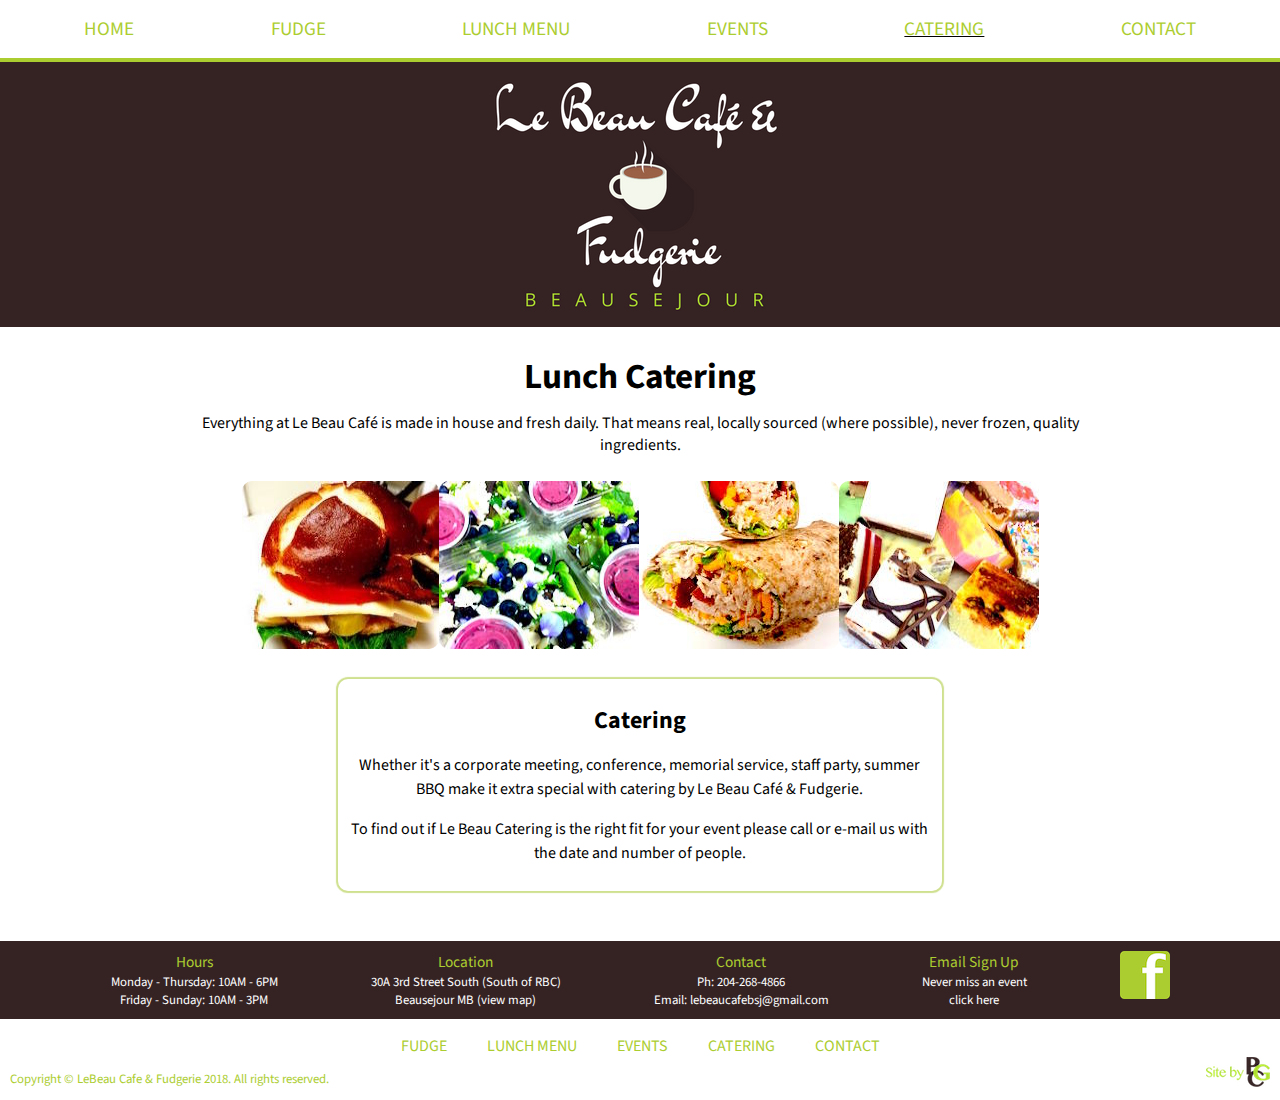
==== catering.html @ c59b92bf "changed hours in foooter" ====
<!DOCTYPE html>
<html>
   <head>
        <title>Lunch Catering by Le Beau Café</title>
        <meta charset="UTF-8" lang="en">
        <meta name="viewport" content="width=device-width, initial-scale=1.0">
        <meta name="description" content="Need an event catered in Beausejour? Call or e-mail us for the best, fresh, quality sandwiches, soups, wraps, salads, desserts and more">
        <script src="./app.js" type="text/javascript"></script>
        <link href="https://fonts.googleapis.com/css?family=Source+Sans+Pro" rel="stylesheet">
        <link href="./main.css" rel="stylesheet">
        <link rel="icon" href="./images/specialicon.ico" type="image/x-icon"/>
        
    </head>
    <body>
        <nav class="mainNav">
            <ul class="navList">
                <li><a href="index.html">HOME</a></li>
                <li><a href="./fudge.html">Fudge</a></li>
                <li><a href="./lunch.html">Lunch Menu</a></li>
                <li><a href="./events.html">Events</a></li>
                <li class="current"><a href="./catering.html">Catering</a></li>
                <li><a href="./contact.html">Contact</a></li>
            </ul>
        </nav>
        <header class="mainHeader">
              
           <img src="./images/Le_Beau_Cafe_&_Fudgerie_logo.png" alt="Le Beau Cafe and Fudgerie logo" class="mainLogoFudge"> 
              <h2 class="tagline fudgeTagLine">Fudge | Gourmet Coffee | Fresh Lunch Daily | Painting Parties | Patio | Craft Beer | Wine</h2>

        </header>
        <div class="mainContainer">
            <h1 class="lunchHeading">Lunch Catering</h1>
            <p class="lunchTagline">Everything at Le Beau Café is made in house and fresh daily. That means real, locally sourced (where possible), never frozen, quality ingredients.</p>
            <div class="lunchContainer">
                    <img src="./images/sandwich_lunch.jpg" class="lunchPic p1" alt="fresh healthy lunch sandwich">
                    <img src="./images/salads_catering_lunch.jpg" class="lunchPic" id="p2" alt="salads ready to go out, lunch catering">
                    <img src="./images/lunch_wrap_healthy.jpg" class="lunchPic" id="p4" alt="healthy lunch wrap on multigrain tortilla">
                    <img src="./images/dessert_catered_lunch_beausejour.jpg" class="lunchPic" id="p3" alt="dessert, assortment of fudge">
                    
        
                <div class="lunchContent">
            
                    <div class="prices cateringContent">
                    <h2>Catering</h2>
                    <p>Whether it's a corporate meeting, conference, memorial service, staff party, summer BBQ make it extra special with catering by Le Beau Café &amp; Fudgerie. </p>
                    <p>To find out if Le Beau Catering is the right fit for your event please call or e-mail us with the date and number of people.</p>
                    </div>
                
                </div>
            </div>
        </div>
        
        
        <footer>
            <div class="subFooter">
                 <ul class="footerHours foot">
                    <li class="title">Hours</li>
                    <li>Monday - Thursday: 10AM - 6PM</li>
		    <li>Friday - Sunday: 10AM - 3PM</li>
                </ul>
                <ul class="footerContact foot">
                    <li class="title">Location</li>
                    <li>30A 3rd Street South (South of RBC)</li>
                    <li>Beausejour MB <a href="https://www.google.ca/maps/place/Le+Beau+Caf%C3%A9+%26+Fudgerie/@50.0611235,-96.5162336,15z/data=!4m5!3m4!1s0x0:0x12f43fe8c7fe81f3!8m2!3d50.0611235!4d-96.5162336" target="_blank">(view map)</a></li>
                </ul>
                
                <ul class="footerContact foot">
                    <li class="title">Contact</li> 
                    <li><a href="tel:1-204-268-4866">Ph: 204-268-4866</a></li>
                    <li><a href="mailto: lebeaucafebsj@gmail.com">Email: lebeaucafebsj@gmail.com</a></li>
                </ul>
                <ul class="footerContact foot">
                    <li class="title">Email Sign Up</li>
                    <li>Never miss an event</li>
                    <li>click here</li>
                </ul>
                <a href="https://www.facebook.com/Le-Beau-Caf%C3%A9-Fudgerie-552118438232093/" target="_blank"><img src="./images/green-fb.png" class="fbLogo foot"></a>
                
                </div>
            
            <div class="mainFooter">
                <ul class="footerNav">
                    <li><a href="./fudge.html">FUDGE</a></li>
                    <li><a href="./lunch.html">LUNCH MENU</a></li>
                    <li><a href="./events.html">EVENTS</a></li>
                    <li><a href="./catering.html">CATERING</a></li>
                    <li><a href="./contact.html">CONTACT</a></li>
                </ul>
            </div>
			<div class="bottomLinks">
				<p class="copyright">Copyright &copy; LeBeau Cafe &amp; Fudgerie 2018. All rights reserved.</p>
            	<a href="http://www.pennygibson.com" class="siteBy" target="_blank" ><img src="images/winnipeg-web-design-seo.png" alt="web designer, SEO expert and content marketing consultant Penny Gibson in Winnipeg, MB"></a>
			
			</div>
            
        </footer>
    </body>
</html>
---- main.css ----
/*********************
SITE COLORS
Lime Green - #ACDD30
Brown - #352324
Purple - #8332B2 
Pink - #DA17AF
Fonts- font-family: 'Source Sans Pro', sans-serif;
**********************/

*{
    box-sizing: border-box;
}
*:focus {
	outline:none;
}

body{
    font-family: 'Source Sans Pro', sans-serif;
    margin: 0 auto; /*to center in browser windown when max-width is exceeded */
    display: flex;
    flex-direction:column;
    min-height: 100vh;
}

ul{
    list-style: none;
    padding: 0;
    margin: 0;
}

a {
    text-decoration: none;
}

.current {
    text-decoration: underline;
}
.mainNav{
	border-bottom: 4px solid #accd30; 
  }

.mainNav ul{
    display: flex;
    padding: 15px 0;
    justify-content: space-between;
    width: 90%;
    margin: 0 auto;
}
button, a{
    transition: all .6s ease;
}

.mainNav a{
    color: #ACCD30;
    padding: 20px;
    font-size: 1.2em;
    text-transform: uppercase;
    transition: color 0.6s ease;
}

.mainNav a:hover{
    color: #352324;
}
.mainHeader{
    background-color:#352324;
    display: flex;
    flex-direction: column;
    justify-content: center;
}
.mainHeader img{
    align-self: center;
}
.tagline{
    display: none;
}

.mainContainer{
    display: flex;
    flex-wrap: wrap;
    width: 90%;
    max-width: 1400px; 
    margin: 20px auto;
    justify-content: center;
    flex: 1;
}

.items{
    border-radius: 10px;
    text-align: center;
    margin: 0 20px;
    flex: 1 25%;
}

.fudge, .lunch, .events{
	margin: 60px 20px;
}

.items img{
    border-radius: 15px;
   
}

.homeImage{
    display: none;
}

.fudge a{
    color: #accd30;
}

.items h2{
    color: #accd30;
	font-size: 1.8em;
}
.items p{
    padding: 0 10px;
}
.items h2:hover{
    color: #ACCD30;
}
footer{
    background-color: #352324;
    color: white;
}
.mainFooter,
.footerNav{
    background-color: white;
    display: flex;
    flex-direction: row;
    justify-content:space-between;
    flex-wrap:wrap;
    margin: 0 auto;
    padding: 8px 8px 0;
}
.footerNav a{
    color: #accd30;
    padding: 20px;
}
.footerNav a:hover{
    color: #352324;
	letter-spacing: .1em;
}
.foot li{
    text-align: center;
}
.fbLogo:hover{
	opacity: 0.7;
}

.subFooter{
    background-color: #352324;
    color: white;
    font-size: .8em;
    display: flex;
    width: 90%;
    margin: 10px auto;
    flex-wrap: wrap;
    justify-content: space-around;
}
.bottomLinks{
	display: flex;
	justify-content: space-between;
	background-color: white;
	padding: 0 10px;
}
.copyright{
	font-size: .8em;
	color: #accd30;
}

.title{
    text-align: center;
    color: #ACCD30;
    font-size: 1.2em;
}

.fudgeHeader{
    background-image: url(images/cheesecake-bg.jpg);
    background-repeat:no-repeat;
    background-position: center;
    height: 350px;
    width: 100%; 
    display: flex;
    flex-direction: column;
    justify-content: center;
    
}
.fudgePageHeader{
    background-image: none;
    height: 270px;
}

/*****************
Fudge Page header
*****************/
.fudgePagePic{
    background-image: url(images/bg_fudge_page.jpg)
    
}
.list{
    align-self: center;
}

#button1, #button2 {
    margin-bottom: 30px
}
.fudgeLocations, .flavourList{
    display: none;
}
#retailerList{
    color: #453524;
}
#retailerList:hover{
    color: #accd30;
}
.fudge li{
    line-height: 1.5em; 
}

/*.fudgeFB{
	max-width: 80%;
	margin: 0 30px;
	display: flex;
	flex-direction: column;
}

/*****************/

.fudgePageHeader .mainLogoFudge{
    margin-top: 0;
    opacity:1.0; 
}
.mainLogoFudge{
    padding-top:0;
}
#smHomeLogo{
    display: none;
}

.lunchContent1.fudgeP{
    box-shadow: 1px 1px 1px 2px #d3d3d3;
    border: none;
    height: 100%;
}
.lunchContent3.fudgeP{
    margin: 0 18px;
    box-shadow: 1px 1px 1px 2px #d3d3d3;
    border: none;
}
.fudgeFB{
	text-align: center;
    border-radius: 10px;
    line-height: 1.5em;
	margin: 0 auto;
	max-width: 80%;
}
.fudgeFB div{
	padding: 0 10px;
} 


.footerContact a{
        color: white;
    }
    .footerContact a:hover{
        color: #ACCD30;
    }
/*****************************************
LUNCH PAGE
*****************************************/

.lunchHeading, .lunchTagline{
    text-align: center;
    width: 80%;
    margin: 5px auto;
}
.lunchHeading{
    font-size: 2.2em;
}
.lunchContainer{
    display: flex;
    flex-wrap: wrap;
    width: 80%;
    margin: 0 auto;
    justify-content: center;
}
.lunchContent{
    display: flex;
    flex-wrap:wrap;
    justify-content:center;
    padding: 30px;
}
.lunchContent1, .lunchContent3{
    flex: 2 30%;
    text-align: center;
    padding: 10px;
    border-radius: 10px;
    line-height: 1.5em;
	box-shadow: 0px 0px 1px 2px #cfe08f;
}

.bottomSection{
    display: flex;
    flex-wrap: wrap;
    justify-content: center; 
}

.prices{
   text-align: center;
    margin: 0 30px;
    padding: 10px;
    border-radius: 10px;
    line-height: 1.5em;
	box-shadow: 0px 0px 1px 2px #cfe08f;
 }
.lunchPic{
    border-radius: 10px;
}
.lunchTagline{
    padding-bottom: 20px;
}

/*********************************************
            EVENTS PAGE
*********************************************/
.eventsHeading{
    text-align: center;
    margin-bottom: 2px auto;
    flex: 1 100%;
}

h1#eventHeading{
    text-align: center;
    font-size: 1.7em;
}

.eventsPageContainer{
    width: 85%;
}
button#button2, button.eventsButton{
    background-color: #accd30;
    color: white;
    min-width: 200px;
    max-width: 250px;
    border: 2px solid #accd30;
    margin-top:10px;
    transition: all .6s ease;
    font-weight: bold;
	border-radius: 6px;
	padding: 6px 2px;
	letter-spacing: .1em;
}
button#button2:hover, button.eventsButton:hover{
    opacity: .7;
    box-shadow: 2px 2px 4px grey;

    background-color: #accd30;
}
.eventsPageContainer h2{
    color: #453524;
}
.eventsHeading a{
    color: #accd30;
}
.eventImageSm{
    display: none;
}
/*********************************************
CONTACT US PAGE
*********************************************/

.contactHeading{
    text-align: center;
}
.contactPic{
    margin-left: 40px;
    align-self:flex-start;
    border: 3px solid #accd30;
    border-radius: 8px;
}
.image{
    display: flex;
    flex-wrap: wrap;
    justify-content: center;
    width: 90%;
    margin: 0 auto;
    font-size: 1.2em;
}

.image li{
    text-align: center;
}
.image a{
    color: #352324;
}
.image a:hover{
    color: #ACCD30;
}
/*********************************
CATERING PAGE
*********************************/
.cateringContent{
    width: 70%;
}

/***********************************************
MEDIA QUERIES
************************************************/
@media (max-width: 1200px){
    .eventsPageContainer{
        width: 100%;
        margin:0 auto;
}
    .eventsPage{
        margin: 0 auto;
        padding: 0;
    }
}
@media (max-width: 1030px){
    .mainNav ul{
        width: 100%;
    }
    #p4, #p8{
        display: none;
    }
    .lunchContent3{
        flex: 1 100%;
        margin-top: 20px;
    }
    .lunchContent3.fudgeP{
      margin: 0 auto;
    }
    .lunchContent1.fudgeP{
    height: auto;
    }
    .prices{
        margin: 0 0 0 30px;
    }
    .image{
        width: 100%;
    }
    .contactPic{
        margin-left: 10px;
    }
    .emailSignUp{
        margin: 0 auto;
        width: 80%;
    }

}

@media (max-width: 960px){
    #homeLogo{
        display: none;
    }
    #smHomeLogo{
        display: block;
    }
}

@media (max-width: 875px){
    .mainNav a{
        padding:10px;
    }
    
    .items{
        flex: 1 40%;
    }
    .fudge, .lunch, .events{
	margin: 5px;
	}
    .lunchContainer{
        width: 90%;
    }
    .lunchContent1, .lunchContent2, .lunchContent3{
        flex: 1 100%;
        margin: 0;
    }
    .lunchContent1, .lunchContent3{
        padding: 0;
        border: none;
    }
     .lunchContent3.fudgeP, .lunchContent1.fudgeP{
         margin: 4px auto;
         padding: 4px;
     }
	
	.fudgeFB{
		max-width: 84%;
		margin-top: -24px;
		padding: 0;
		box-shadow:1px 1px 1px 2px #d3d3d3;
		}
    .prices{
        order: -1;
    }
    .contactPic{
        margin: 0;
    }
}


@media (max-width: 550px){
    .tagline{
        font-size: .8em;
        background-color:#ACCD30;
        display: block;
        color: white;
        text-align: center;
      }
    .mainNav ul{
        flex-direction: column;
        justify-content: center;
        align-items: center;
    }
    .mainNav{
        background-color: white;
    }
    .mainNav a{
        font-size: 1.3em;
        color: #ACCD30;
    }
    .mainNav li{
        padding-bottom: 15px;
    }
    .mainHeader{
        height: 100%;
        }
    .mainLogoFudge{
        margin-top:0;
    }
    .mainHeader img{
        width: 100%;
        margin-top:50px;
    }
   .fudgeHeader{
       background-image: none; 
       height: 100%;
    } 
    
    .mainContainer{
        height: 100%;
        display: flex;
        flex-direction: column;
    }
    
    .items{
        flex: 1 1 0;
    }
    .homeImage{
        display: block;
        margin: 0 auto;
    }
    .footerNav{
        justify-content: center;
        padding-bottom: 15px;
    }
    .footerNav li{
        padding: 10px 0;
        font-size: .8em;
        
    }
    
    .subFooter{
        flex-direction: column;
        justify-content: center;
        align-items: center;
    }
    .lunchContainer{
        width: 100%;
    }
    
    #p2, #p3, #p6, #p7{
        display: none;
    }
    .contactPic{
        display: none;
    }
    .image{
        line-height: 1.8em;
    }
    .fudgePic{
        width: 100%;
    }

}

@media(max-width: 300px){
    .eventImageLg{
        display: none;
    }
}
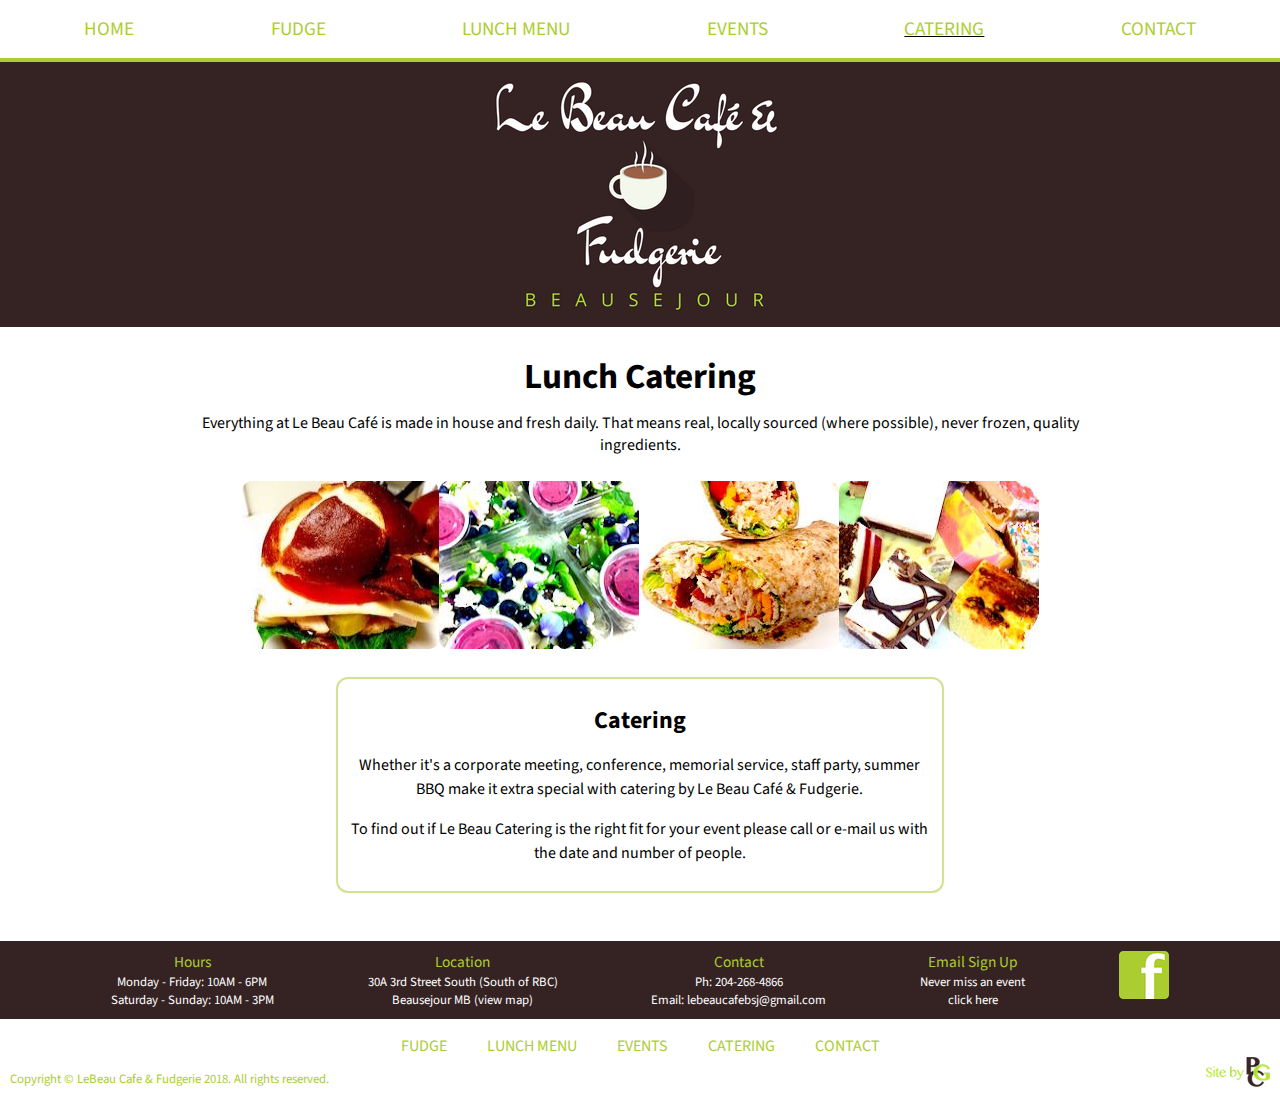
==== commit 695917a5: "updated hours" ====
--- a/catering.html
+++ b/catering.html
@@ -53,10 +53,10 @@
         
         <footer>
             <div class="subFooter">
-                 <ul class="footerHours foot">
+                <ul class="footerHours foot">
                     <li class="title">Hours</li>
-                    <li>Monday - Thursday: 10AM - 6PM</li>
-		    <li>Friday - Sunday: 10AM - 3PM</li>
+                    <li>Monday - Friday: 10AM - 6PM</li>
+					<li>Saturday - Sunday: 10AM - 3PM</li>
                 </ul>
                 <ul class="footerContact foot">
                     <li class="title">Location</li>
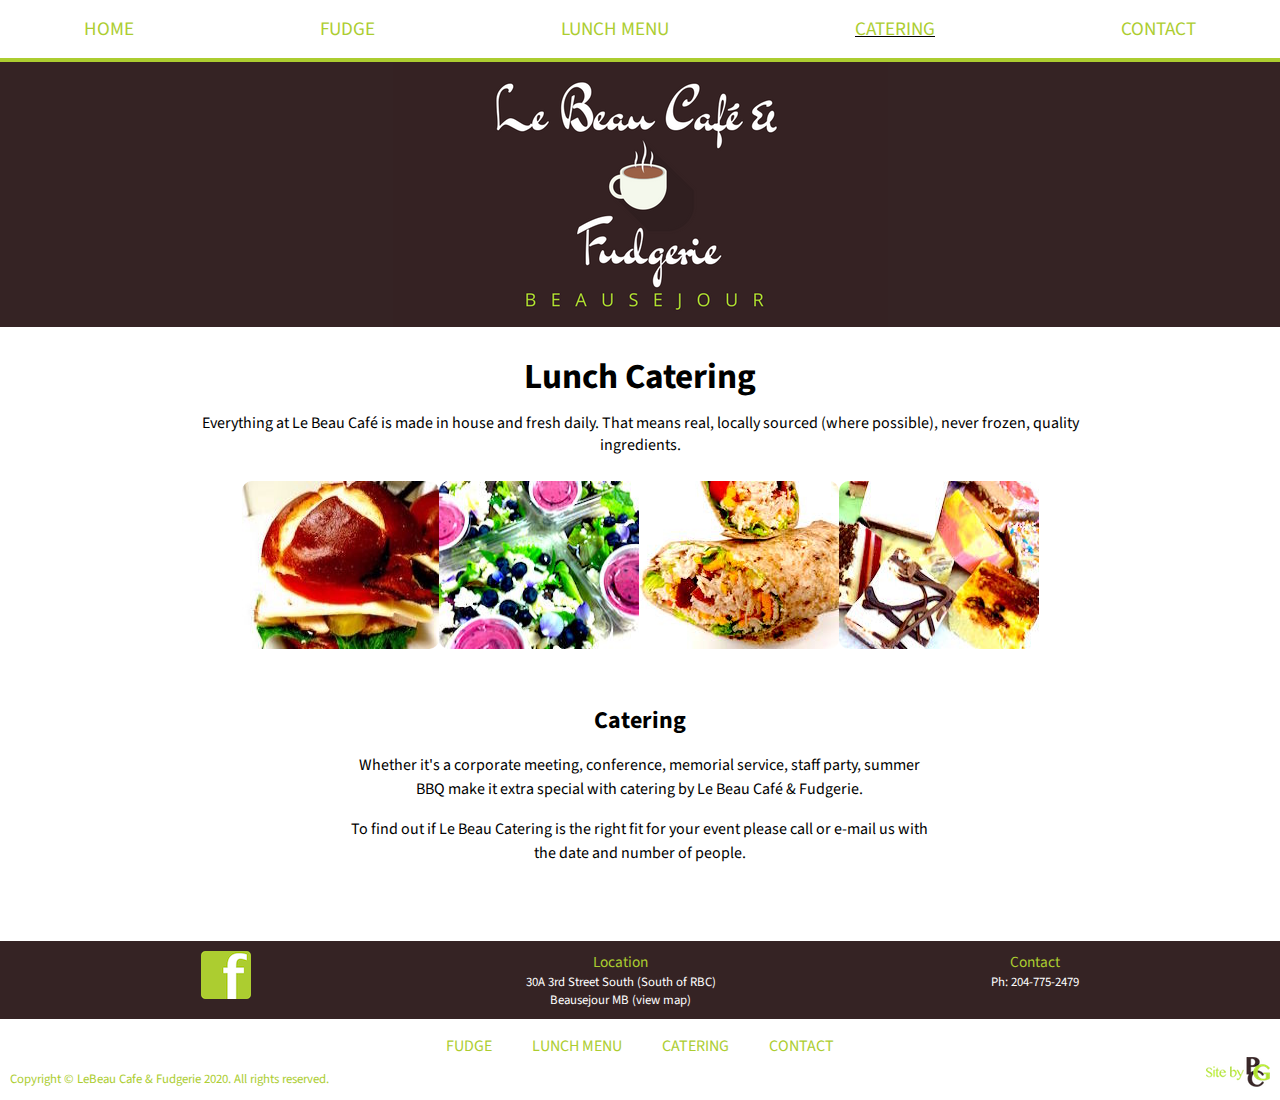
==== commit c23f6dab: "updates for new owner" ====
--- a/catering.html
+++ b/catering.html
@@ -17,7 +17,6 @@
                 <li><a href="index.html">HOME</a></li>
                 <li><a href="./fudge.html">Fudge</a></li>
                 <li><a href="./lunch.html">Lunch Menu</a></li>
-                <li><a href="./events.html">Events</a></li>
                 <li class="current"><a href="./catering.html">Catering</a></li>
                 <li><a href="./contact.html">Contact</a></li>
             </ul>
@@ -52,43 +51,33 @@
         
         
         <footer>
-            <div class="subFooter">
-                <ul class="footerHours foot">
-                    <li class="title">Hours</li>
-                    <li>Monday - Friday: 10AM - 6PM</li>
-					<li>Saturday - Sunday: 10AM - 3PM</li>
-                </ul>
+             <div class="subFooter">
+               <a href="https://www.facebook.com/lebeaufudge/" target="_blank"><img src="./images/green-fb.png" class="fbLogo foot"></a>
+                
                 <ul class="footerContact foot">
                     <li class="title">Location</li>
                     <li>30A 3rd Street South (South of RBC)</li>
                     <li>Beausejour MB <a href="https://www.google.ca/maps/place/Le+Beau+Caf%C3%A9+%26+Fudgerie/@50.0611235,-96.5162336,15z/data=!4m5!3m4!1s0x0:0x12f43fe8c7fe81f3!8m2!3d50.0611235!4d-96.5162336" target="_blank">(view map)</a></li>
                 </ul>
-                
+				
                 <ul class="footerContact foot">
                     <li class="title">Contact</li> 
-                    <li><a href="tel:1-204-268-4866">Ph: 204-268-4866</a></li>
-                    <li><a href="mailto: lebeaucafebsj@gmail.com">Email: lebeaucafebsj@gmail.com</a></li>
+                    <li><a href="tel:1-204-775-2479">Ph: 204-775-2479</a></li>
                 </ul>
-                <ul class="footerContact foot">
-                    <li class="title">Email Sign Up</li>
-                    <li>Never miss an event</li>
-                    <li>click here</li>
-                </ul>
-                <a href="https://www.facebook.com/Le-Beau-Caf%C3%A9-Fudgerie-552118438232093/" target="_blank"><img src="./images/green-fb.png" class="fbLogo foot"></a>
+               
+                
                 
                 </div>
-            
             <div class="mainFooter">
                 <ul class="footerNav">
                     <li><a href="./fudge.html">FUDGE</a></li>
                     <li><a href="./lunch.html">LUNCH MENU</a></li>
-                    <li><a href="./events.html">EVENTS</a></li>
                     <li><a href="./catering.html">CATERING</a></li>
                     <li><a href="./contact.html">CONTACT</a></li>
                 </ul>
             </div>
 			<div class="bottomLinks">
-				<p class="copyright">Copyright &copy; LeBeau Cafe &amp; Fudgerie 2018. All rights reserved.</p>
+				<p class="copyright">Copyright &copy; LeBeau Cafe &amp; Fudgerie 2020. All rights reserved.</p>
             	<a href="http://www.pennygibson.com" class="siteBy" target="_blank" ><img src="images/winnipeg-web-design-seo.png" alt="web designer, SEO expert and content marketing consultant Penny Gibson in Winnipeg, MB"></a>
 			
 			</div>
--- a/main.css
+++ b/main.css
@@ -146,6 +146,9 @@
 .fbLogo:hover{
 	opacity: 0.7;
 }
+#fbLogo{
+	align-self:center;
+}
 
 .subFooter{
     background-color: #352324;
@@ -291,12 +294,12 @@
     padding: 30px;
 }
 .lunchContent1, .lunchContent3{
-    flex: 2 30%;
+    flex: 1;
     text-align: center;
     padding: 10px;
+	margin: 0 20px;
     border-radius: 10px;
     line-height: 1.5em;
-	box-shadow: 0px 0px 1px 2px #cfe08f;
 }
 
 .bottomSection{
@@ -311,7 +314,6 @@
     padding: 10px;
     border-radius: 10px;
     line-height: 1.5em;
-	box-shadow: 0px 0px 1px 2px #cfe08f;
  }
 .lunchPic{
     border-radius: 10px;
@@ -375,7 +377,6 @@
 .contactPic{
     margin-left: 40px;
     align-self:flex-start;
-    border: 3px solid #accd30;
     border-radius: 8px;
 }
 .image{
@@ -395,6 +396,9 @@
 }
 .image a:hover{
     color: #ACCD30;
+}
+.contactTitle{
+	padding: 20px 0;
 }
 /*********************************
 CATERING PAGE
@@ -415,6 +419,11 @@
         margin: 0 auto;
         padding: 0;
     }
+}
+@media (max-width: 1200px){
+	.lunchContent3.fudgeP, .lunchContent1.fudgeP{
+		box-shadow:0 0 0;
+	}
 }
 @media (max-width: 1030px){
     .mainNav ul{
@@ -489,7 +498,6 @@
 		max-width: 84%;
 		margin-top: -24px;
 		padding: 0;
-		box-shadow:1px 1px 1px 2px #d3d3d3;
 		}
     .prices{
         order: -1;
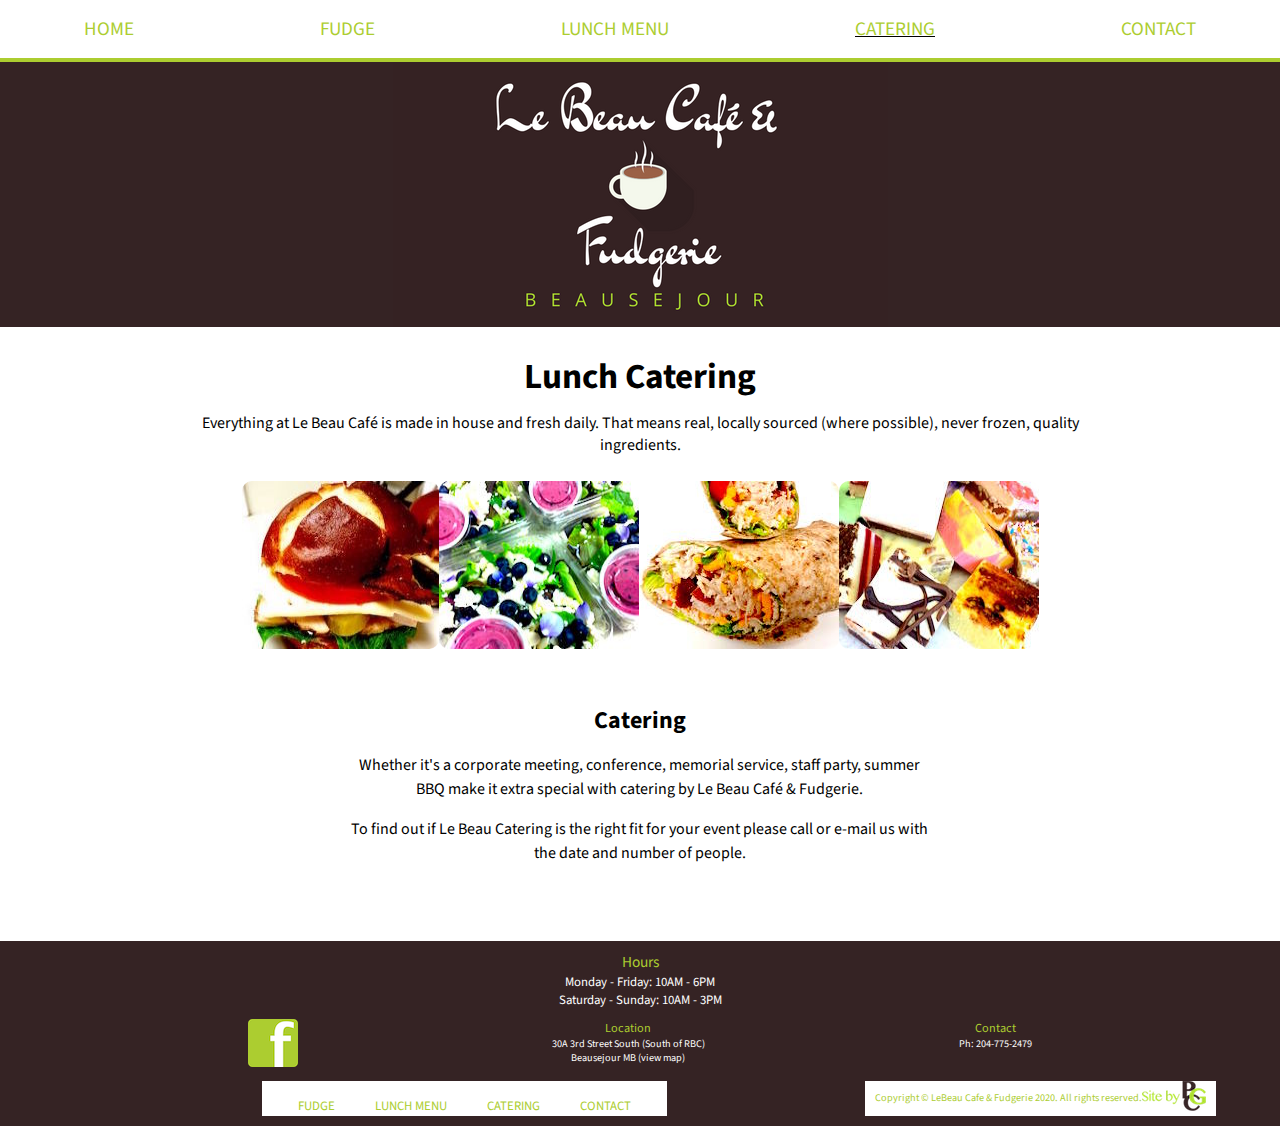
==== commit 5a8f0f12: "resolved conflicts" ====
--- a/catering.html
+++ b/catering.html
@@ -51,6 +51,15 @@
         
         
         <footer>
+            <div class="subFooter">
+                 <ul class="footerHours foot">
+                    <li class="title">Hours</li>
+
+                    <li>Monday - Friday: 10AM - 6PM</li>
+					<li>Saturday - Sunday: 10AM - 3PM</li>
+
+
+                </ul>
              <div class="subFooter">
                <a href="https://www.facebook.com/lebeaufudge/" target="_blank"><img src="./images/green-fb.png" class="fbLogo foot"></a>
                 
@@ -81,6 +90,7 @@
             	<a href="http://www.pennygibson.com" class="siteBy" target="_blank" ><img src="images/winnipeg-web-design-seo.png" alt="web designer, SEO expert and content marketing consultant Penny Gibson in Winnipeg, MB"></a>
 			
 			</div>
+			</div>
             
         </footer>
     </body>
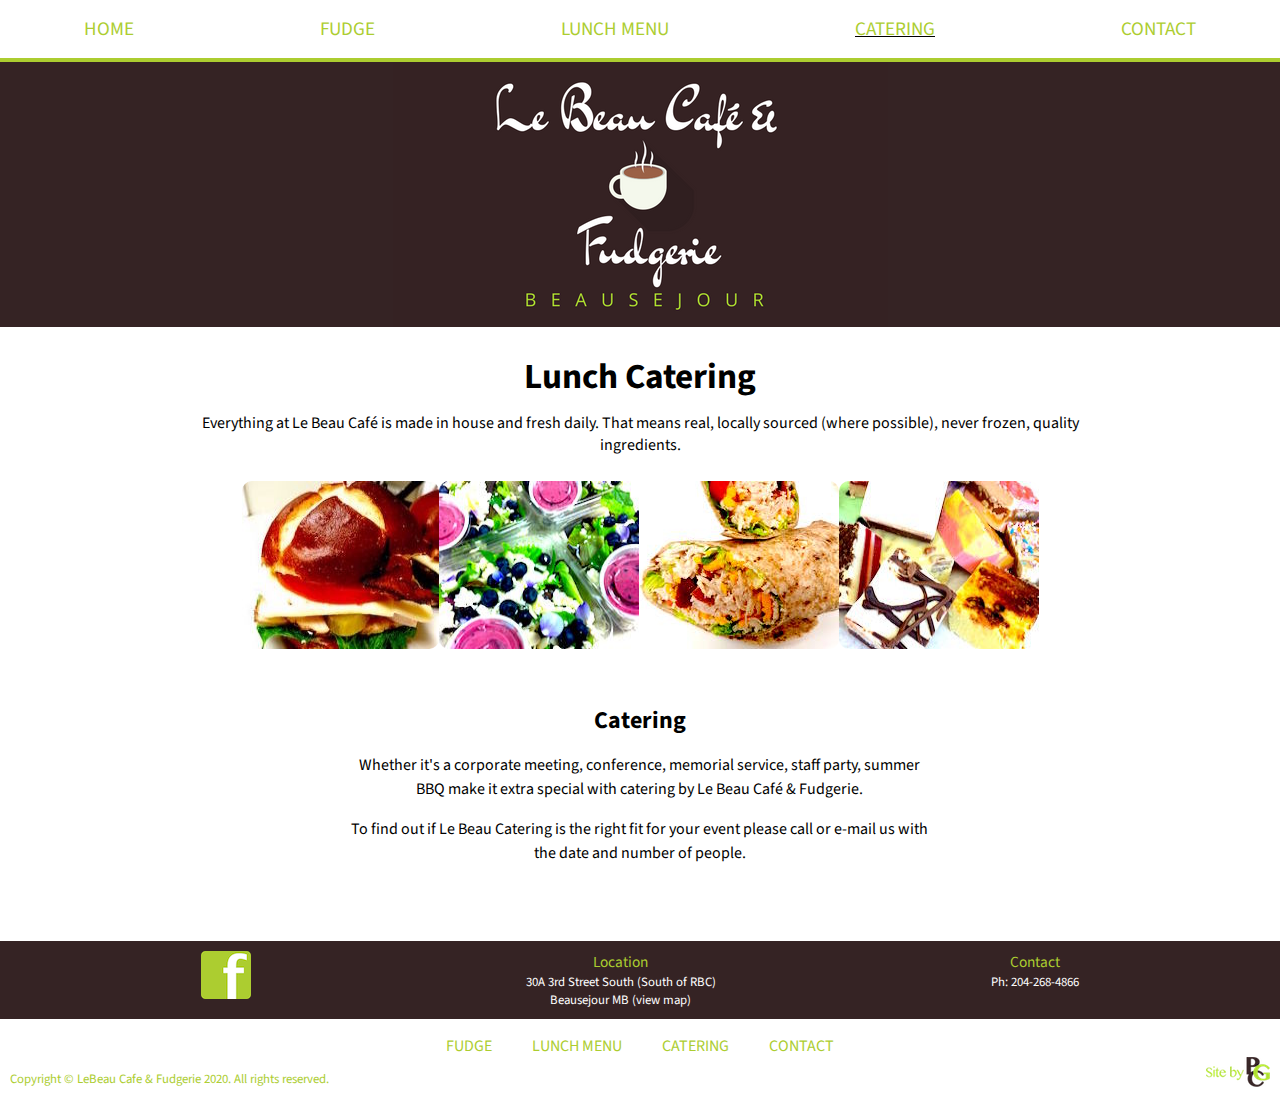
==== commit e73e9814: "phone number update" ====
--- a/catering.html
+++ b/catering.html
@@ -51,15 +51,7 @@
         
         
         <footer>
-            <div class="subFooter">
-                 <ul class="footerHours foot">
-                    <li class="title">Hours</li>
-
-                    <li>Monday - Friday: 10AM - 6PM</li>
-					<li>Saturday - Sunday: 10AM - 3PM</li>
-
-
-                </ul>
+            
              <div class="subFooter">
                <a href="https://www.facebook.com/lebeaufudge/" target="_blank"><img src="./images/green-fb.png" class="fbLogo foot"></a>
                 
@@ -71,7 +63,7 @@
 				
                 <ul class="footerContact foot">
                     <li class="title">Contact</li> 
-                    <li><a href="tel:1-204-775-2479">Ph: 204-775-2479</a></li>
+                    <li><a href="tel:1-204-268-4866">Ph: 204-268-4866</a></li>
                 </ul>
                
                 
@@ -89,7 +81,7 @@
 				<p class="copyright">Copyright &copy; LeBeau Cafe &amp; Fudgerie 2020. All rights reserved.</p>
             	<a href="http://www.pennygibson.com" class="siteBy" target="_blank" ><img src="images/winnipeg-web-design-seo.png" alt="web designer, SEO expert and content marketing consultant Penny Gibson in Winnipeg, MB"></a>
 			
-			</div>
+			
 			</div>
             
         </footer>
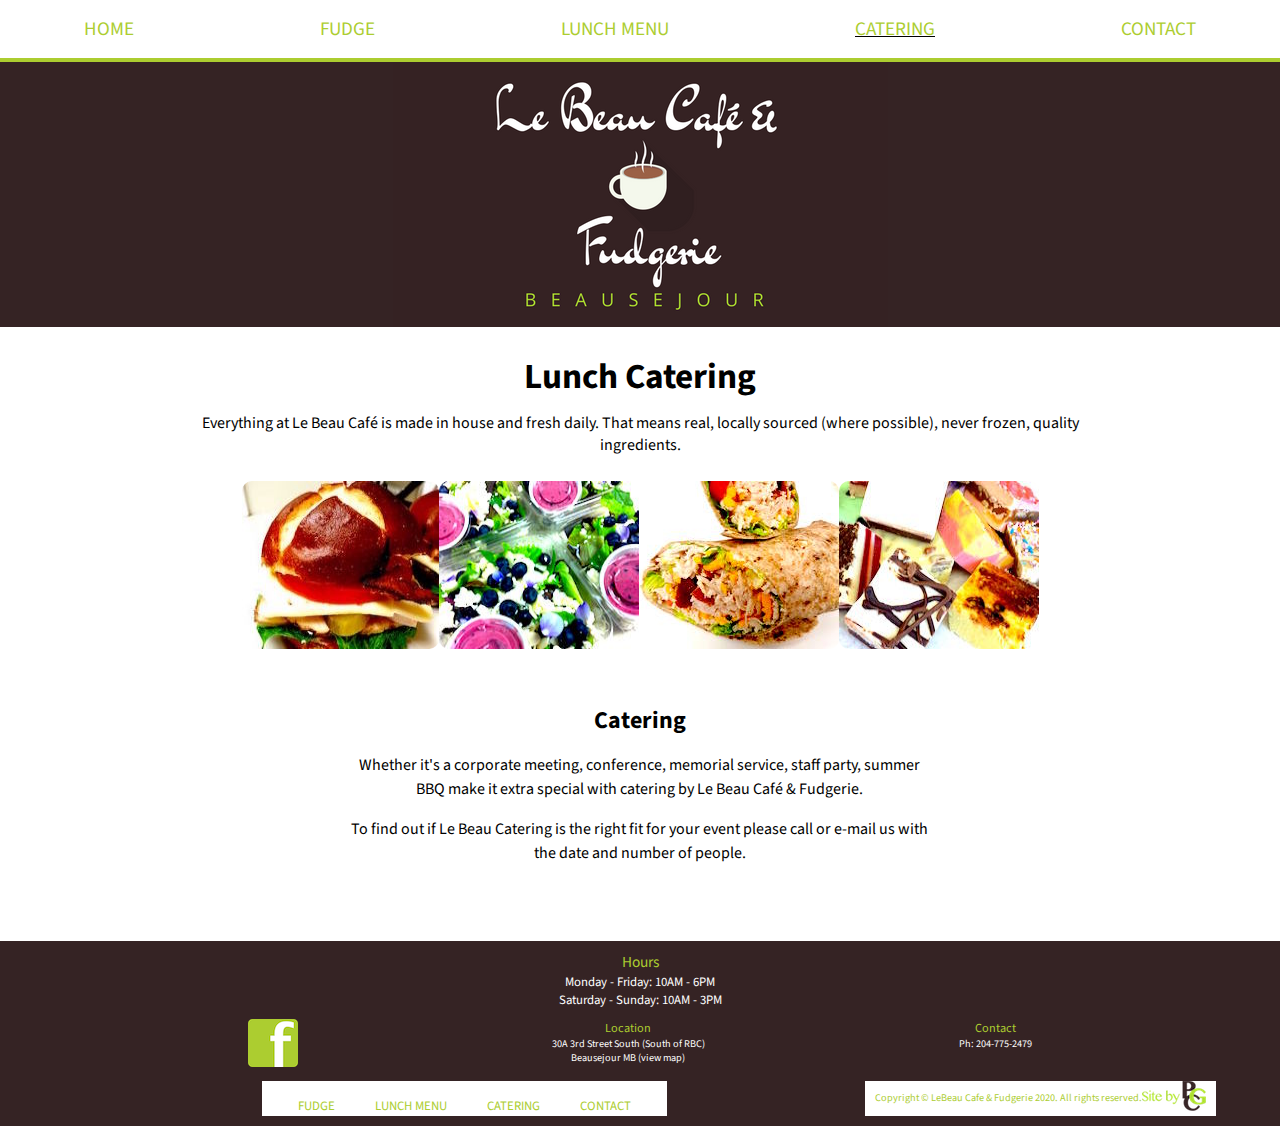
==== commit 72515e35: "Merge pull request #6 from pennygibson/gh-pages" ====
--- a/catering.html
+++ b/catering.html
@@ -51,7 +51,15 @@
         
         
         <footer>
-            
+            <div class="subFooter">
+                 <ul class="footerHours foot">
+                    <li class="title">Hours</li>
+
+                    <li>Monday - Friday: 10AM - 6PM</li>
+					<li>Saturday - Sunday: 10AM - 3PM</li>
+
+
+                </ul>
              <div class="subFooter">
                <a href="https://www.facebook.com/lebeaufudge/" target="_blank"><img src="./images/green-fb.png" class="fbLogo foot"></a>
                 
@@ -63,7 +71,7 @@
 				
                 <ul class="footerContact foot">
                     <li class="title">Contact</li> 
-                    <li><a href="tel:1-204-268-4866">Ph: 204-268-4866</a></li>
+                    <li><a href="tel:1-204-775-2479">Ph: 204-775-2479</a></li>
                 </ul>
                
                 
@@ -81,7 +89,7 @@
 				<p class="copyright">Copyright &copy; LeBeau Cafe &amp; Fudgerie 2020. All rights reserved.</p>
             	<a href="http://www.pennygibson.com" class="siteBy" target="_blank" ><img src="images/winnipeg-web-design-seo.png" alt="web designer, SEO expert and content marketing consultant Penny Gibson in Winnipeg, MB"></a>
 			
-			
+			</div>
 			</div>
             
         </footer>
